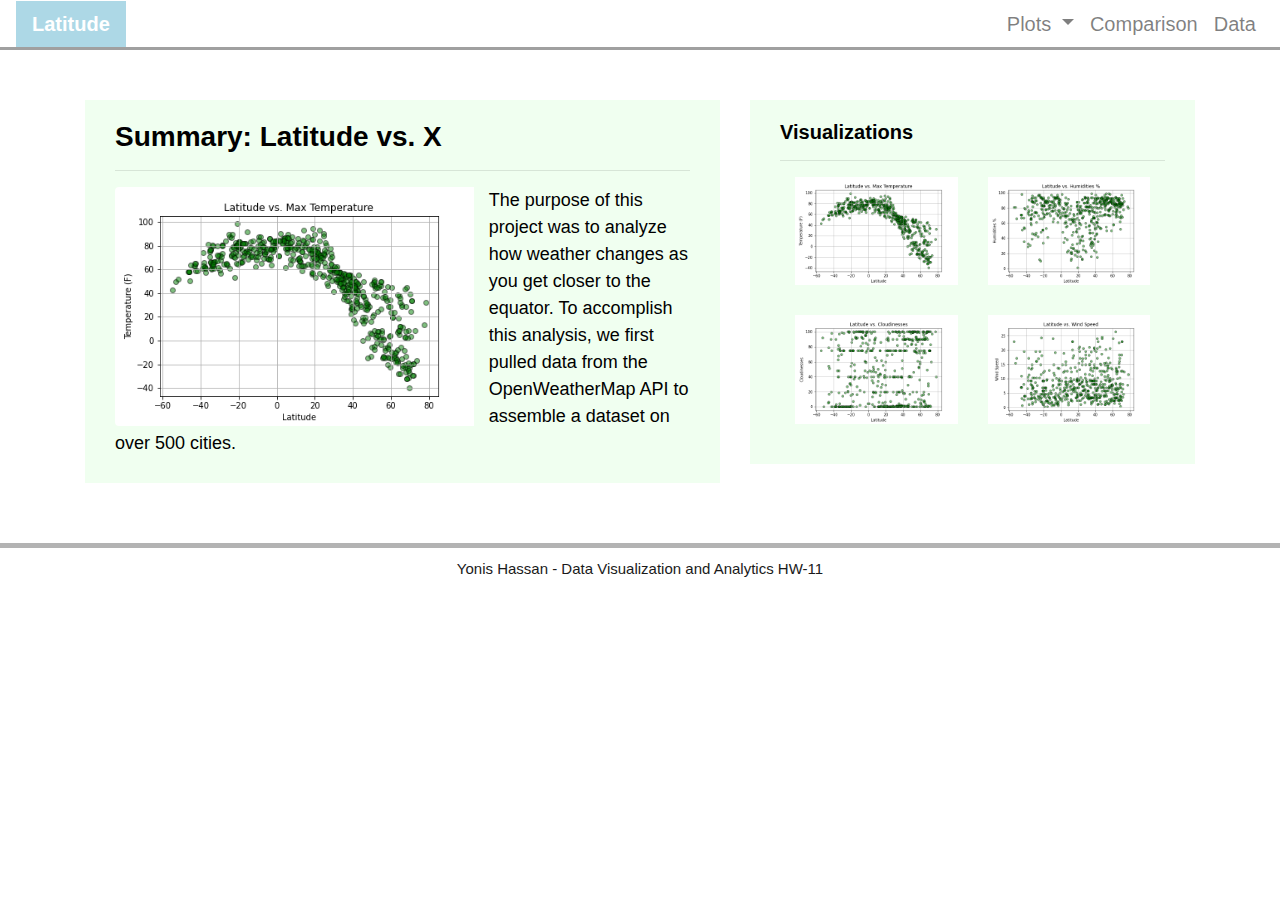
==== index.html @ 1b1c1ca0 "landing page" ====
<!DOCTYPE html>
<html>

<head>
  <meta charset="utf-8" />
  <title>Weather Dashboard</title>
  <link rel="stylesheet" href="https://stackpath.bootstrapcdn.com/bootstrap/4.3.1/css/bootstrap.min.css" integrity="sha384-ggOyR0iXCbMQv3Xipma34MD+dH/1fQ784/j6cY/iJTQUOhcWr7x9JvoRxT2MZw1T" crossorigin="anonymous">
  <link rel="stylesheet" href="style.css">
</head>

<body>

 <!-- Bootstrap JaveScript online resource  -->
  <script src="https://code.jquery.com/jquery-3.2.1.slim.min.js" integrity="sha384-KJ3o2DKtIkvYIK3UENzmM7KCkRr/rE9/Qpg6aAZGJwFDMVNA/GpGFF93hXpG5KkN"
    crossorigin="anonymous"></script>
  <script src="https://cdnjs.cloudflare.com/ajax/libs/popper.js/1.12.9/umd/popper.min.js" integrity="sha384-ApNbgh9B+Y1QKtv3Rn7W3mgPxhU9K/ScQsAP7hUibX39j7fakFPskvXusvfa0b4Q"
    crossorigin="anonymous"></script>
  <script src="https://maxcdn.bootstrapcdn.com/bootstrap/4.0.0/js/bootstrap.min.js" integrity="sha384-JZR6Spejh4U02d8jOt6vLEHfe/JQGiRRSQQxSfFWpi1MquVdAyjUar5+76PVCmYl"
    crossorigin="anonymous"></script>

<!-- Navigation Section -->
      <div class="navigation">
        <nav class="navbar navbar-expand-lg navbar-light">
          <a class="navbar-brand" style="background-color: lightblue;" href="index.html">Latitude</a>
          <button class="navbar-toggler  border border-white" type="button" data-toggle="collapse"
            data-target="#navbarNavDropdown" aria-controls="navbarNavDropdown" aria-expanded="false"
            aria-label="Toggle navigation">
            <span class="navbar-toggler-icon"></span>
          </button>
          <div class="collapse navbar-collapse" id="navbarNavDropdown">
            <ul class="navbar-nav ml-auto">
              <li class="nav-item dropdown">
                <a class="nav-link dropdown-toggle" href="#" id="navbarDropdownMenuLink" data-toggle="dropdown"
                  aria-haspopup="true" aria-expanded="false">
                  Plots
                </a>
                <div class="dropdown-menu" aria-labelledby="navbarDropdownMenuLink">
                  <a class="dropdown-item" href="html/max_temp.html">Max Temperature</a>
                  <a class="dropdown-item" href="html/humidity.html">Humidity</a>
                  <a class="dropdown-item" href="html/cloudiness.html">Cloudiness</a>
                  <a class="dropdown-item" href="html/wind_speed.html">Wind Speed</a>
                </div>
              </li>
              <li class="nav-item">
                <a class="nav-link" href="/html/comparisons.html">Comparison</a>
              </li>
              <li class="nav-item">
                <a class="nav-link" href="html/data.html">Data</a>
              </li>
            </ul>
          </div>
        </nav>
      </div>


  <!-- Page Section -->
  <div class="container">
    <div class="row">
      <div class="col-lg-7 col-md-12">

        <!-- Left box  -->
        <div class="box">
          <h3 class="title">Summary: Latitude vs. X</h3>
          <hr>
          <img src="Img/Lat_Vs_Max_Temp.png" class="vizualization rounded float-left" alt=" Latitude Vs Max Temperature">
          <p>The purpose of this project was to analyze how weather changes as you get closer to the equator. To
            accomplish this analysis, we first pulled data from the OpenWeatherMap API to assemble a dataset on over
            500 cities.</p>
        </div>
      </div>

  <!-- Visualization Box -->

      <div class="col-lg-5 col-md-12">
        <div class="box">
          <h5 class="title">Visualizations</h5>
          <hr>
          <div class="container">
            <div class="row" style="padding-bottom: 30px;">
              <div class="col-6">
                <a href="html/max_temp.html">
                  <img class="panel" src="Img/Lat_Vs_Max_Temp.png" alt="Lat Vs Max Temperature img">
                </a>
              </div>
              <div class="col-6">
                <a href="html/humidity.html">
                  <img class="panel" src="Img/Lat_Vs_Humidities.png" alt=" Lat Vs Humidity img">
                </a>
              </div>
            </div>

            <div class="row" style="padding-bottom: 30px;">
              <div class="col-6">
                <a href="html/cloudiness.html">
                  <img class="panel" src="Img/Lat_Vs_Cloudinesses.png" alt=" Lat Vs Cloudiness img">
                </a>
              </div>
              <div class="col-6">
                <a href="html/wind_speed.html">
                  <img class="panel" src="Img/Lat_Vs_Wind Speed.png" alt="Lat Vs Wind Speed img">
                </a>
              </div>
            </div>
          </div>
        </div>
      </div>
    </div>
  </div>



<!-- footer -->

<footer>
<div class="footer"> Yonis Hassan - Data Visualization and Analytics HW-11 </div>
</footer>
</body>

</html>
---- style.css ----
/* Nav Bar */
.navbar {
  max-height: 50px;
  border-bottom-style: solid;
  border-bottom-width: 3px;
  border-bottom-color: rgb(160, 160, 160);
}
.navigation .navbar-brand {
  color: white;
  margin-left: 0px;
  padding: inherit;
  font-weight: bold;
  background-color: red;
  font-family: Verdana, Arial, Helvetica, sans-serif;
}
.navbar {
  background-color: rgb(255, 255, 255);
  font-size: 25px; 
}
.active, .dropdown-menu .dropdown-item:active a:hover {
  background-color: black !important;
}
.dropdown-item {
  color: rgb(94, 123, 250) !important;
}
.dropdown .dropdown-menu .dropdown-item:active, .dropdown .dropdown-menu .dropdown-item:hover {
  color: #3e6bdf !important;
}

.nav-link:hover {
  background-blend-mode: lighten;
  color: #3e6bdf !important;
 }

.navbar-brand:hover {
color: #3e6bdf !important;
}

a {
  color: black;
  font-size: 20px;
}

/* Drop Drown in Nav */
@media(max-width: 992px) {
  .navbar-expand-lg {
  background-color: #567fe7 !important;
  }
  .navbar {
    max-height: none;
    padding: inherit;
  }
  .navbar div {
    margin: inherit;
    background-color: rgb(232, 8, 8);
  }
  .navbar-brand {
    padding: 10px !important;
  }
  button{
    margin-right: 30px;
  }
  button:focus {
    outline: 1px dotted;
    outline: auto 5px;
  }
}


/* Body Elements */

/* Title */
.title {
  color: black;
  font-family: Verdana, Arial, Helvetica, sans-serif;
  font-weight: bolder;
  padding-top: 10px;
}

/* Paragraphs */
p {
  color: rgb(0, 0, 0);
  font-family: Arial, Helvetica, sans-serif;
  font-size: 18px;
}

/* Images */
img{
  width:100% !important;
  height:100% !important;
}
.active, .panel:hover {
  border-color:black;
  border-style: solid;
  
}
.vizualization {
  width:65% !important;
  height:65% !important;
  padding-right: 15px;
}

/* Boxes */
.box {
  margin-top: 50px;
  margin-bottom: 60px;
  padding: 10px 30px 10px;
  color: #940535;
  background-color: honeydew;
}

/* Footer */
footer {
  border-top-style: solid;
  border-top-width: 5px;
  border-top-color: #b3b3b3;
  color: rgb(26, 26, 26);
  min-height: 30px;
  font-family: Arial, Helvetica, sans-serif;
  font-size: 15px;
  text-align: center;
  width: 100%;
  padding-top: 10px;
  margin-bottom: 20;
  }
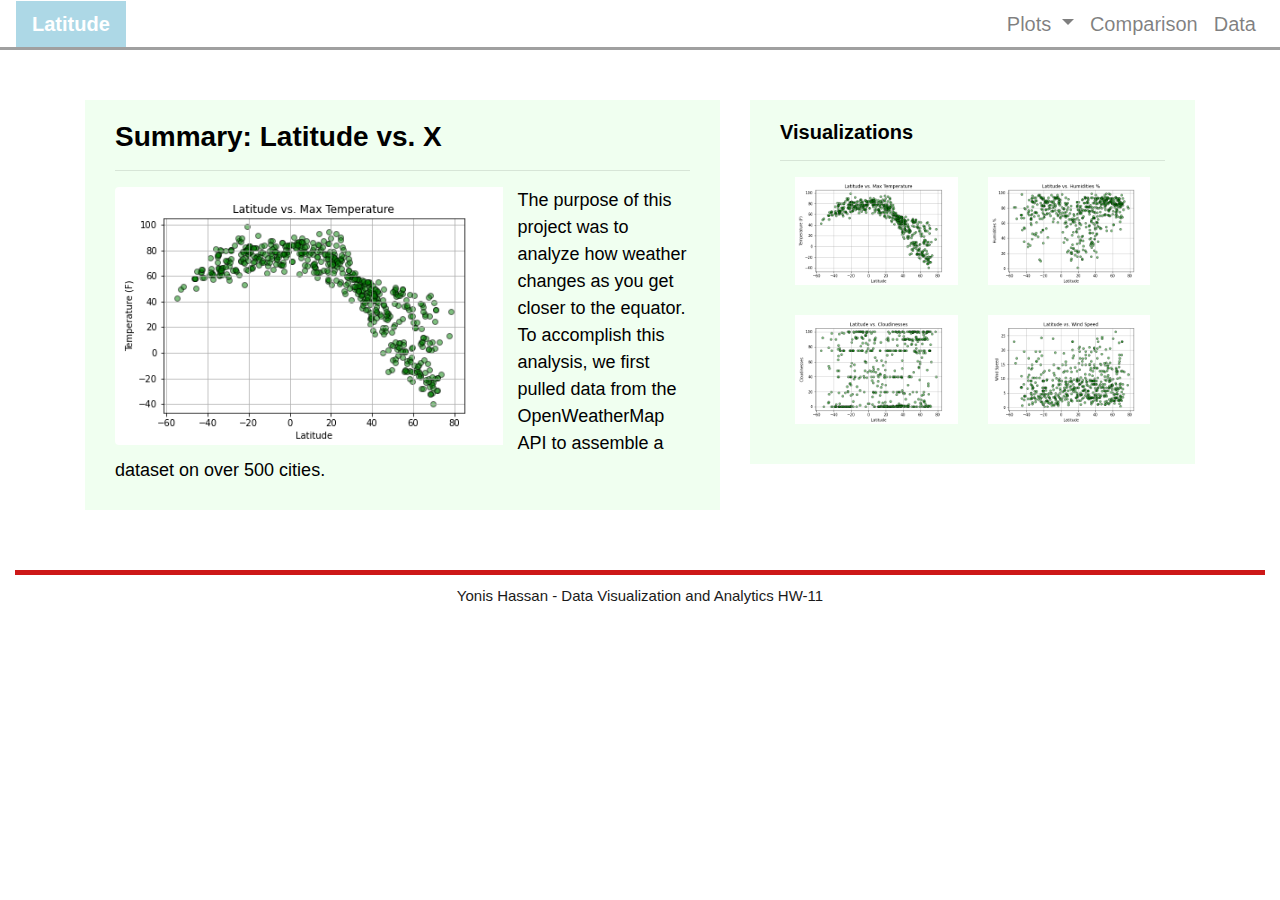
==== commit 4e474343: "fixs" ====
--- a/index.html
+++ b/index.html
@@ -56,7 +56,7 @@
   <!-- Page Section -->
   <div class="container">
     <div class="row">
-      <div class="col-lg-7 col-md-12">
+      <div class="col-xl-7 col-lg-12">
 
         <!-- Left box  -->
         <div class="box">
@@ -71,7 +71,7 @@
 
   <!-- Visualization Box -->
 
-      <div class="col-lg-5 col-md-12">
+      <div class="col-xl-5 col-lg-12">
         <div class="box">
           <h5 class="title">Visualizations</h5>
           <hr>
@@ -110,9 +110,10 @@
 
 
 <!-- footer -->
-
-<footer>
-<div class="footer"> Yonis Hassan - Data Visualization and Analytics HW-11 </div>
+<div class="col-sm">
+  <footer>
+  <div class="footer"> Yonis Hassan - Data Visualization and Analytics HW-11 </div>
+</div>
 </footer>
 </body>
 
--- a/style.css
+++ b/style.css
@@ -95,8 +95,8 @@
   
 }
 .vizualization {
-  width:65% !important;
-  height:65% !important;
+  width:70% !important;
+  height:70% !important;
   padding-right: 15px;
 }
 
@@ -113,7 +113,7 @@
 footer {
   border-top-style: solid;
   border-top-width: 5px;
-  border-top-color: #b3b3b3;
+  border-top-color: #cd1818;
   color: rgb(26, 26, 26);
   min-height: 30px;
   font-family: Arial, Helvetica, sans-serif;
@@ -121,5 +121,4 @@
   text-align: center;
   width: 100%;
   padding-top: 10px;
-  margin-bottom: 20;
   }